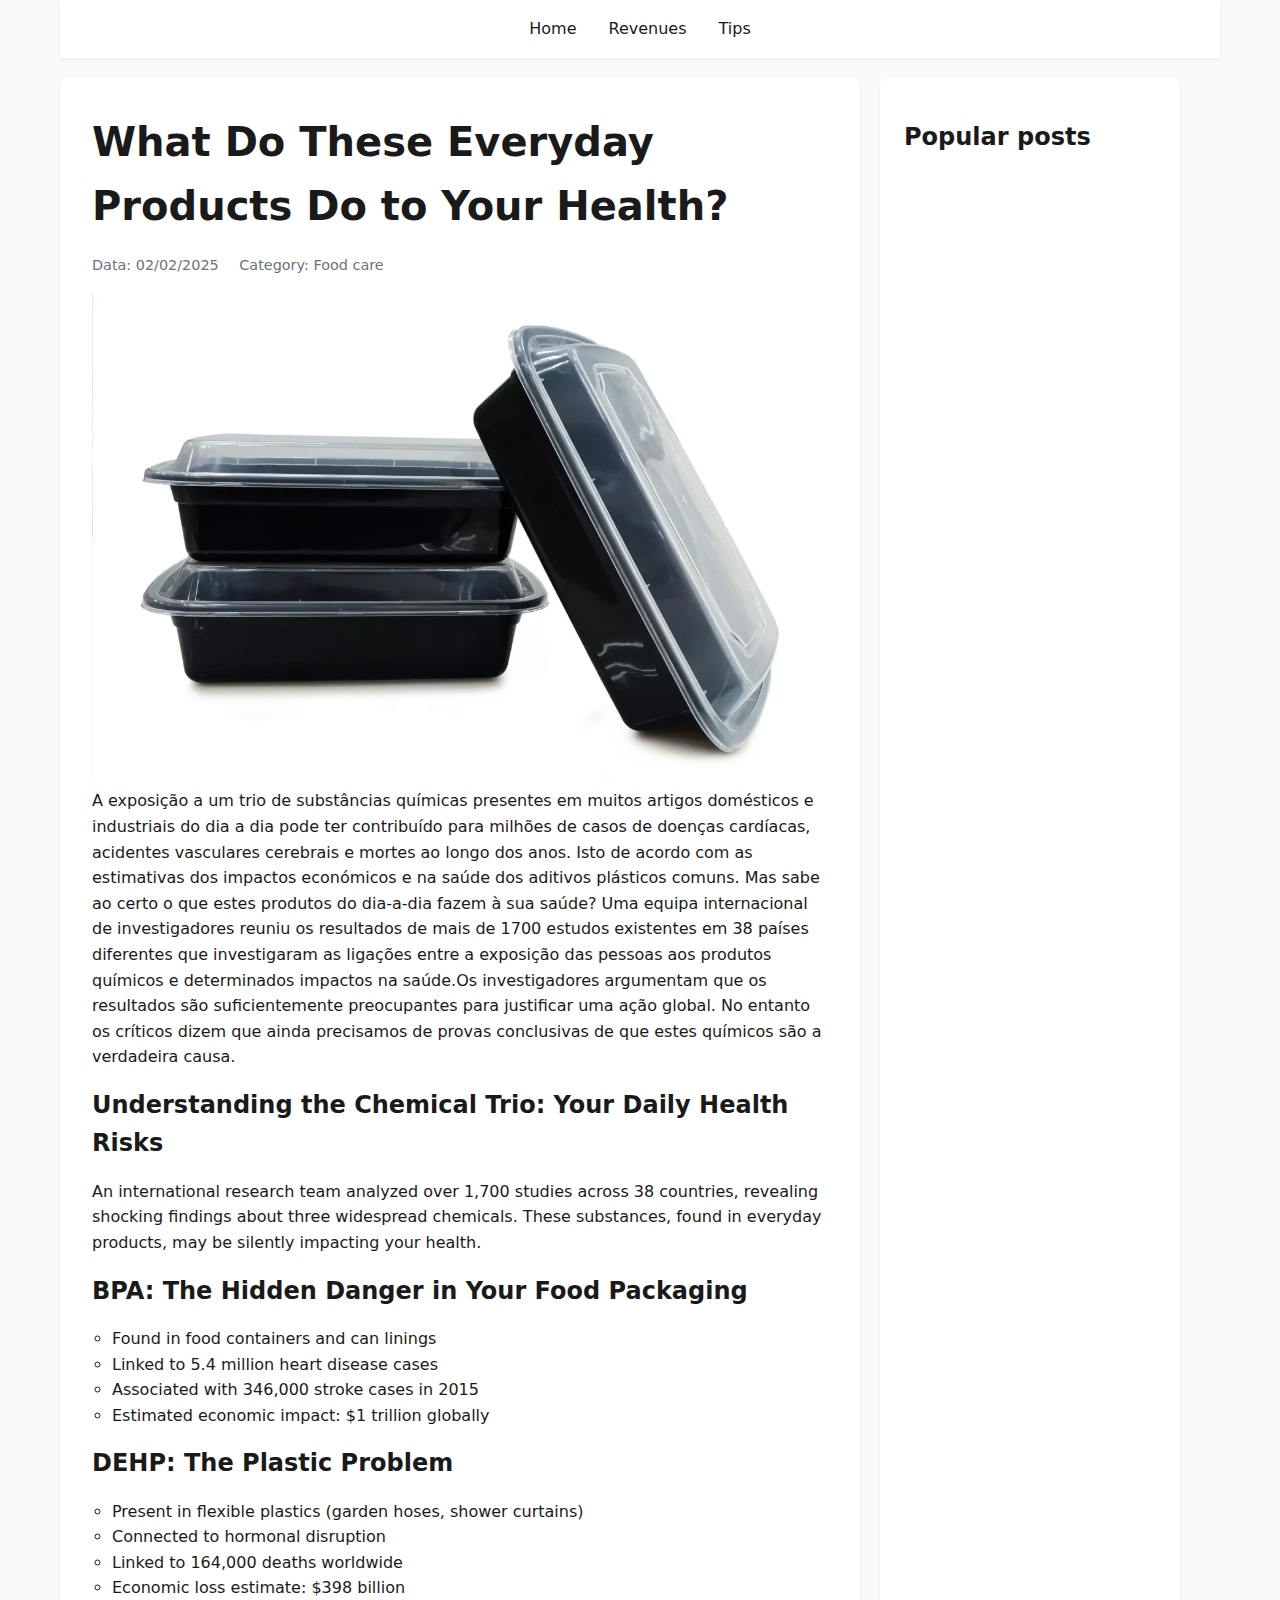
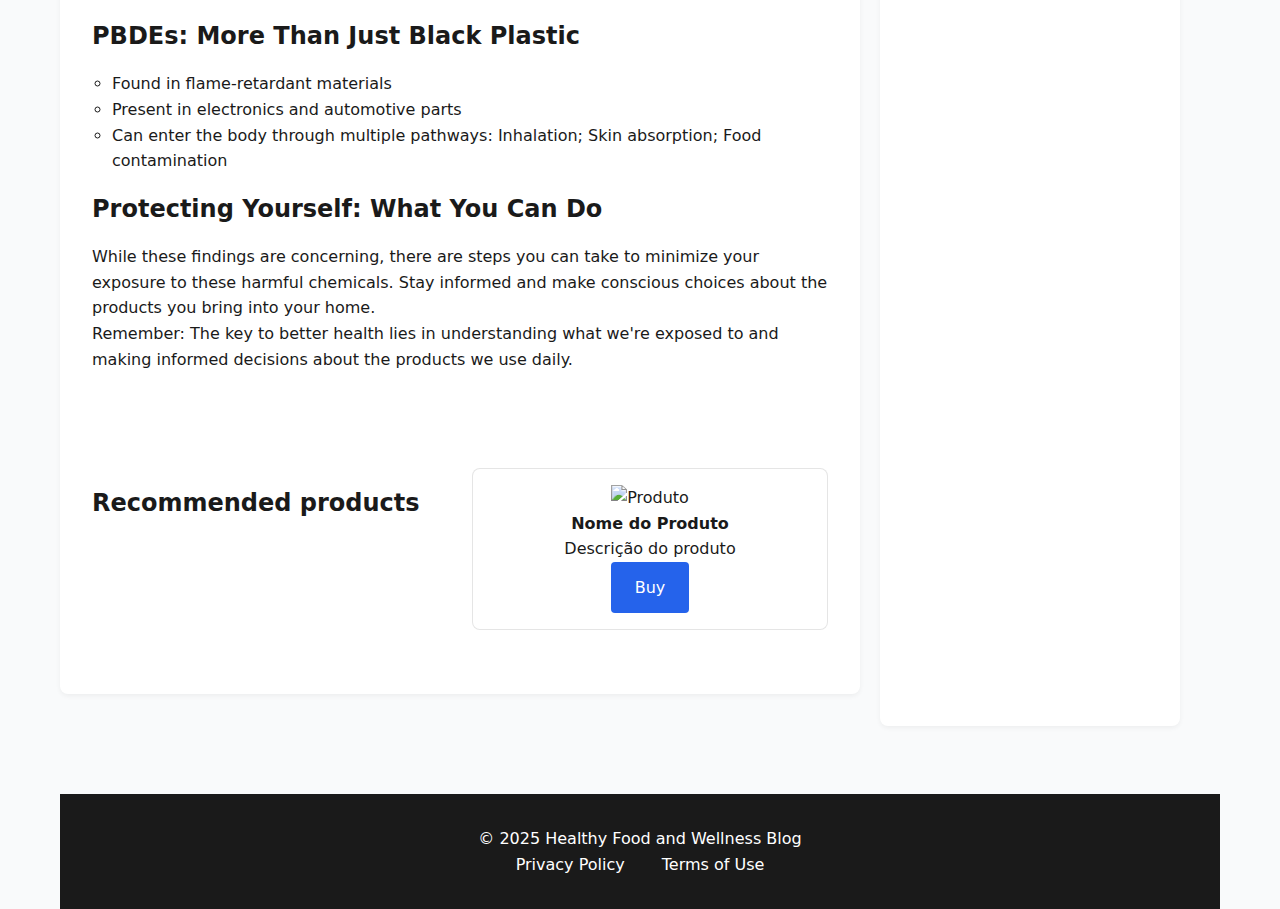
==== index.html @ 2ef991d0 "first commit" ====
<!DOCTYPE html>
<html lang="en">
<head>
    <meta charset="UTF-8">
    <meta name="viewport" content="width=device-width, initial-scale=1.0">
    <meta name="description" content="SaudeFlow - Seu Blog de Saúde e Bem-estar">
    <link rel="stylesheet" href="src/css/reset.css">
    <link rel="stylesheet" href="src/css/general.css">
    <link rel="stylesheet" href="src/css/style.css">
    <link rel="stylesheet" href="src/css/responsive.css">
    <title>SaudeFlow - Seu Blog de Saúde e Bem-estar</title>
</head>
<body>
    <header>
        <nav>
            <ul>
                <li><a href="/">Home</a></li>
                <li><a href="receitas.html">Revenues</a></li>
                <li><a href="dicas.html">Tips</a></li>
                <!-- <li><a href="/sobre">Sobre</a></li> -->
            </ul>
        </nav>
    </header>

    <main>
        <!-- Seção de Posts do Blog -->
        <section class="posts">
            <article>
                <h1>What Do These Everyday Products Do to Your Health?</h1>
                <div class="post-meta">
                    <span>Data: 02/02/2025</span>
                    <span>Category: Food care</span>
                </div>
                <img src="./src/images/image-02-02-25.webp" alt="imagem de vasilhas">
                <p>A exposição a um trio de substâncias químicas presentes em muitos artigos domésticos e industriais do dia a dia pode ter contribuído para milhões de casos de doenças cardíacas, acidentes vasculares cerebrais e mortes ao longo dos anos. Isto de acordo com as estimativas dos impactos económicos e na saúde dos aditivos plásticos comuns. Mas sabe ao certo o que estes produtos do dia-a-dia fazem à sua saúde? Uma equipa internacional de investigadores reuniu os resultados de mais de 1700 estudos existentes em 38 países diferentes que investigaram as ligações entre a exposição das pessoas aos produtos químicos e determinados impactos na saúde.Os investigadores argumentam que os resultados são suficientemente preocupantes para justificar uma ação global. No entanto os críticos dizem que ainda precisamos de provas conclusivas de que estes químicos são a verdadeira causa.</p>
                
                <div class="post-content">
                    <h3>Understanding the Chemical Trio: Your Daily Health Risks</h3>
                    <p>An international research team analyzed over 1,700 studies across 38 countries, revealing shocking findings about three widespread chemicals. These substances, found in everyday products, may be silently impacting your health.</p>
                    <h3>BPA: The Hidden Danger in Your Food Packaging</h3>
                    <ul>
                        <li>Found in food containers and can linings</li>
                        <li>Linked to 5.4 million heart disease cases</li>
                        <li>Associated with 346,000 stroke cases in 2015</li>
                        <li>Estimated economic impact: $1 trillion globally</li>
                    </ul>
                    <h3>DEHP: The Plastic Problem</h3>
                    <ul>
                        <li>Present in flexible plastics (garden hoses, shower curtains)</li>
                        <li>Connected to hormonal disruption</li>
                        <li>Linked to 164,000 deaths worldwide</li>
                        <li>Economic loss estimate: $398 billion</li>
                    </ul>
                    <h3>PBDEs: More Than Just Black Plastic</h3>
                    <ul>
                        <li>Found in flame-retardant materials</li>
                        <li>Present in electronics and automotive parts</li>
                        <li>Can enter the body through multiple pathways: Inhalation; Skin absorption; Food contamination</li>
                    </ul>
                    <h3>Protecting Yourself: What You Can Do</h3>
                    <p>While these findings are concerning, there are steps you can take to minimize your exposure to these harmful chemicals. Stay informed and make conscious choices about the products you bring into your home.</p>
                    <p>Remember: The key to better health lies in understanding what we're exposed to and making informed decisions about the products we use daily.</p>
                </div>
                
                <!-- Bloco AdSense -->
                <div class="adsense-block">
                    <!-- Código do AdSense aqui -->
                </div>
                
                <!-- Produtos Afiliados -->
                <div class="affiliate-products">
                    <h3>Recommended products</h3>
                    <div class="product">
                        <img src="produto.jpg" alt="Produto">
                        <h4>Nome do Produto</h4>
                        <p>Descrição do produto</p>
                        <a href="link-afiliado" class="cta-button">Buy</a>
                    </div>
                </div>
            </article>
        </section>

        <!-- Barra Lateral -->
        <aside>
            <div class="sidebar-adsense">
                <!-- Anúncio lateral do AdSense -->
            </div>
            <div class="popular-posts">
                <h3>Popular posts</h3>
                <!-- Lista de posts populares -->
            </div>
        </aside>
    </main>

    <footer>
        <p>© 2025 Healthy Food and Wellness Blog</p>
        <nav>
            <a href="/politica.html">Privacy Policy</a>
            <a href="/termo.html">Terms of Use</a>
        </nav>
    </footer>
</body>
</html>
---- src/css/general.css ----
:root {
    --primary-text: #1A1A1A;
    --primary-accent: #2563EB;
    --background: #F9FAFB;
    --secondary-text: #6B7280;
    --shadow-color: rgba(0, 0, 0, 0.05);
}

*{
}
---- src/css/style.css ----
body {
    font-family: 'Inter', system-ui, -apple-system, sans-serif;
    line-height: 1.6;
    color: var(--primary-text);
    background-color: var(--background);
}

/* Header */
header {
    background-color: #fff;
    box-shadow: 0 2px 5px var(--shadow-color);
    padding: 1rem 0;
}

nav ul {
    display: flex;
    justify-content: center;
    list-style: none;
    gap: 2rem;
}

nav a {
    text-decoration: none;
    color: var(--primary-text);
    font-weight: 500;
    transition: color 0.3s;
}

nav a:hover {
    color: var(--primary-accent);
}

/* Artigos */
article {
    background: #fff;
    padding: 2rem;
    border-radius: 8px;
    margin-bottom: 2rem;
    box-shadow: 0 2px 5px var(--shadow-color);
}

h1, h2, h3, h4, h5, h6 {
    font-family: 'Outfit', system-ui, -apple-system, sans-serif;
    color: var(--primary-text);
}

h1 {
    font-size: 2.5rem;
    margin-bottom: 1rem;
}

h2 {
    font-size: 2rem;
    margin: 1.5rem 0;
}

h3 {
    font-size: 1.5rem;
    margin: 1rem 0;
}

.post-content ul{
    margin-left: 20px;
}

.post-content ul li{
    list-style-type: circle;
}

/* Blocos de anúncios */
.adsense-block {
    margin: 2rem 0;
    padding: 1rem;
    background: #fff;
    border-radius: 4px;
}

/* Produtos afiliados */
.affiliate-products {
    display: grid;
    grid-template-columns: repeat(auto-fit, minmax(250px, 1fr));
    gap: 1.5rem;
    margin: 2rem 0;
}

.product {
    border: 1px solid rgba(0, 0, 0, 0.1);
    padding: 1rem;
    border-radius: 8px;
    text-align: center;
    background: #fff;
}

.product img {
    max-width: 100%;
    height: auto;
}

.cta-button {
    display: inline-block;
    padding: 0.8rem 1.5rem;
    background-color: var(--primary-accent);
    color: #fff;
    text-decoration: none;
    border-radius: 4px;
    transition: background-color 0.3s;
}

.cta-button:hover {
    background-color: #1d4ed8;
}

/* Barra lateral */
aside {
    background: #fff;
    padding: 1.5rem;
    border-radius: 8px;
    box-shadow: 0 2px 5px var(--shadow-color);
}

/* Footer */
footer {
    background: var(--primary-text);
    color: #fff;
    padding: 2rem 0;
    text-align: center;
    margin-top: 3rem;
}

footer a {
    color: #fff;
    text-decoration: none;
    margin: 0 1rem;
}

/* Utilidades */
.post-meta {
    color: var(--secondary-text);
    font-size: 0.9rem;
    margin-bottom: 1rem;
}

.post-meta span {
    margin-right: 1rem;
}

/* Dark Mode */
@media (prefers-color-scheme: dark) {
    :root {
        --primary-text: #E5E7EB;
        --background: #121212;
        --secondary-text: #9CA3AF;
    }
    
    article, aside, .product {
        background: #1F2937;
    }
    
    header {
        background: #1F2937;
    }
}
---- src/css/responsive.css ----
body {
    max-width: 1200px;
    margin: 0 auto;
    padding: 0 20px;
}

/* Layout flexível para o conteúdo principal */
main {
    display: flex;
    flex-wrap: wrap;
    gap: 20px;
    padding: 20px 0;
}

/* Seção de posts */
.posts {
    flex: 1;
    min-width: 300px;
    max-width: 800px;
}

/* Barra lateral */
aside {
    width: 300px;
}

/* Media queries para responsividade */
@media (max-width: 1024px) {
    body {
        max-width: 95%;
    }
    
    main {
        flex-direction: column;
    }
    
    aside {
        width: 100%;
    }
}

@media (max-width: 768px) {
    .posts {
        min-width: 100%;
    }
    
    header nav ul {
        flex-direction: column;
        text-align: center;
    }
}

@media (max-width: 480px) {
    body {
        padding: 0 10px;
    }
    
    .product {
        width: 100%;
    }
}
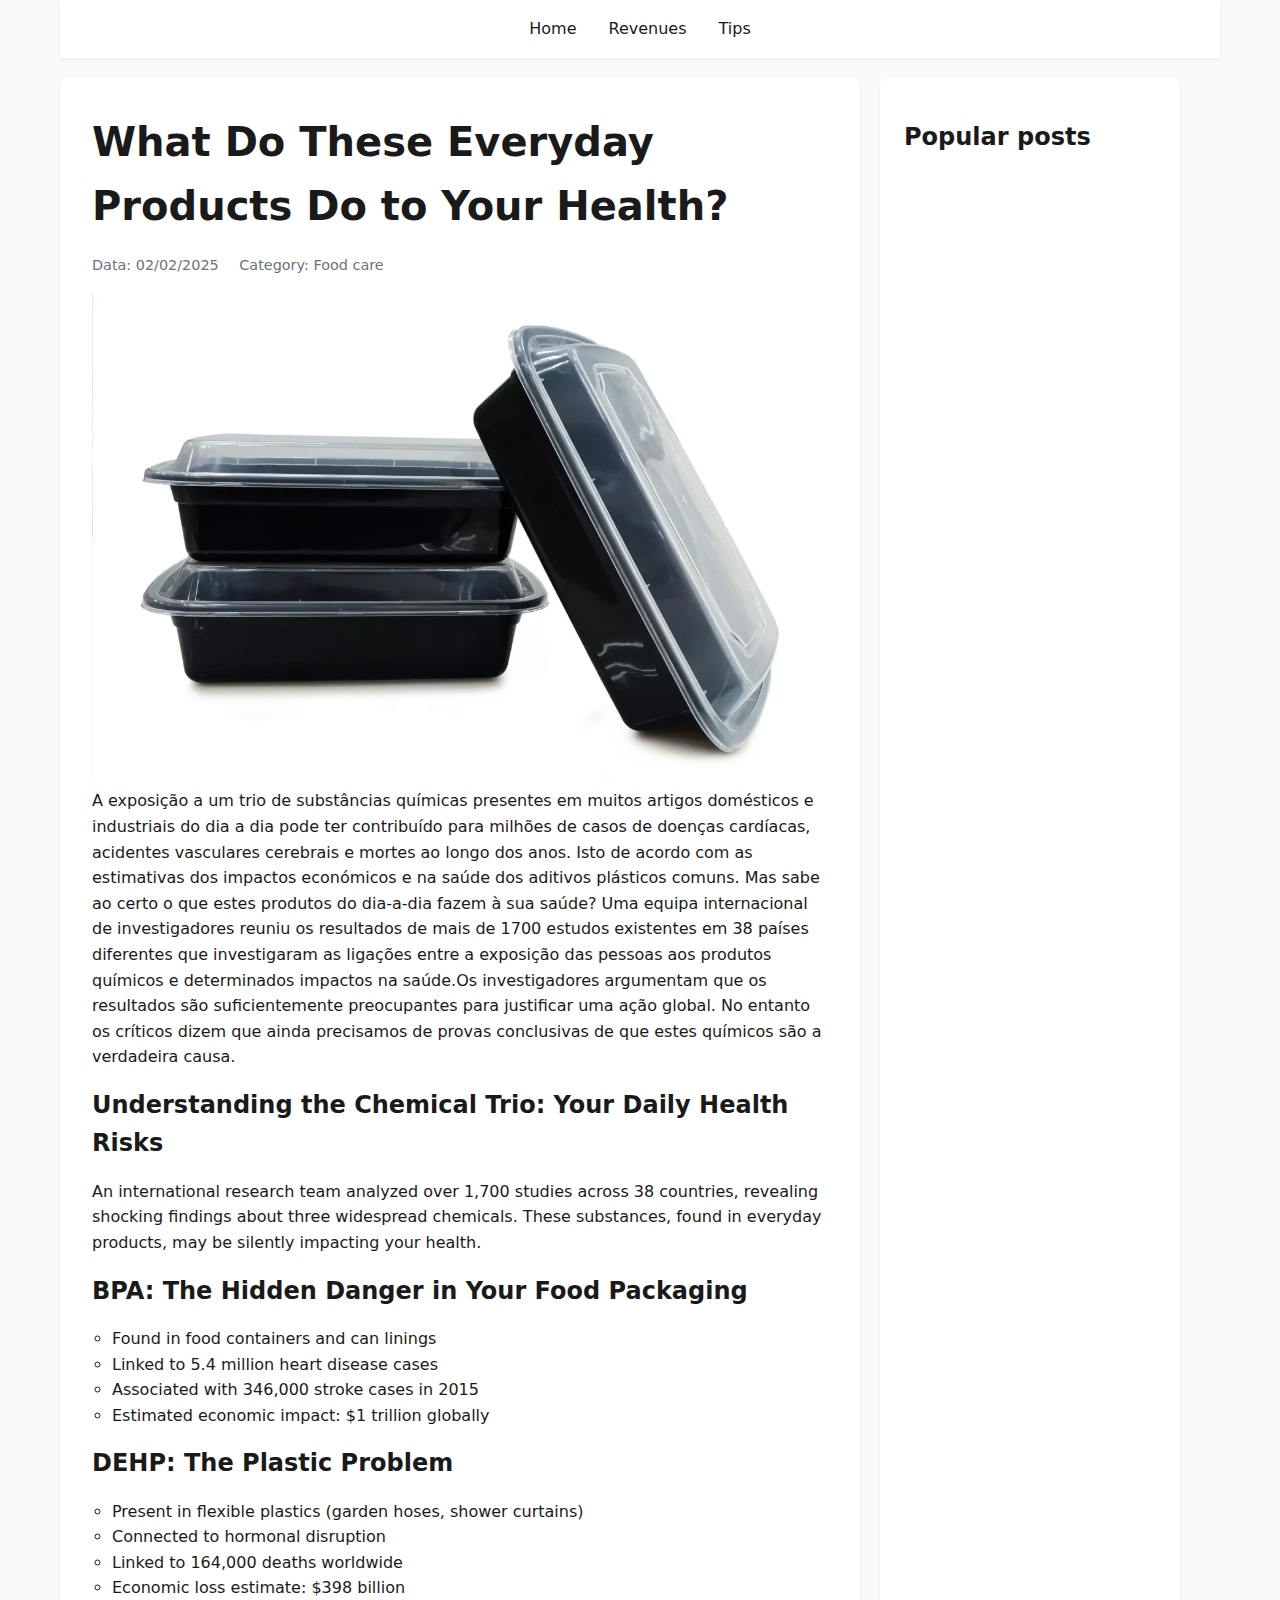
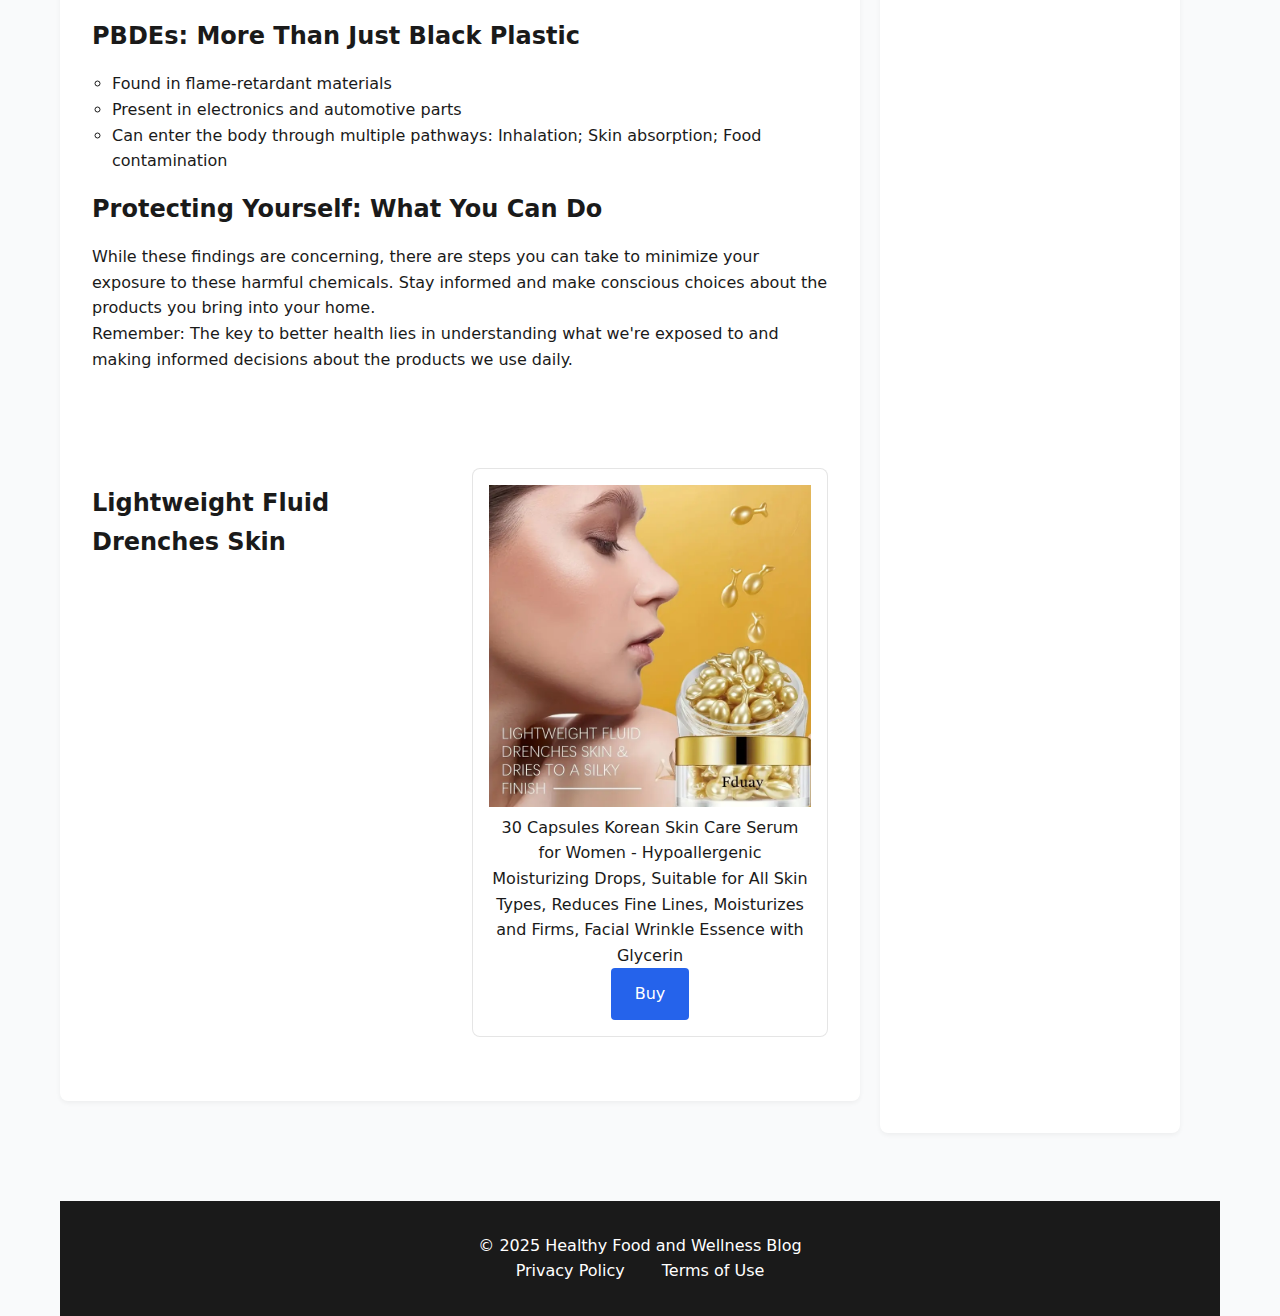
==== commit f95984d5: "add anuncios" ====
--- a/index.html
+++ b/index.html
@@ -1,5 +1,6 @@
 <!DOCTYPE html>
 <html lang="en">
+
 <head>
     <meta charset="UTF-8">
     <meta name="viewport" content="width=device-width, initial-scale=1.0">
@@ -10,6 +11,7 @@
     <link rel="stylesheet" href="src/css/responsive.css">
     <title>SaudeFlow - Seu Blog de Saúde e Bem-estar</title>
 </head>
+
 <body>
     <header>
         <nav>
@@ -32,11 +34,21 @@
                     <span>Category: Food care</span>
                 </div>
                 <img src="./src/images/image-02-02-25.webp" alt="imagem de vasilhas">
-                <p>A exposição a um trio de substâncias químicas presentes em muitos artigos domésticos e industriais do dia a dia pode ter contribuído para milhões de casos de doenças cardíacas, acidentes vasculares cerebrais e mortes ao longo dos anos. Isto de acordo com as estimativas dos impactos económicos e na saúde dos aditivos plásticos comuns. Mas sabe ao certo o que estes produtos do dia-a-dia fazem à sua saúde? Uma equipa internacional de investigadores reuniu os resultados de mais de 1700 estudos existentes em 38 países diferentes que investigaram as ligações entre a exposição das pessoas aos produtos químicos e determinados impactos na saúde.Os investigadores argumentam que os resultados são suficientemente preocupantes para justificar uma ação global. No entanto os críticos dizem que ainda precisamos de provas conclusivas de que estes químicos são a verdadeira causa.</p>
-                
+                <p>A exposição a um trio de substâncias químicas presentes em muitos artigos domésticos e industriais do
+                    dia a dia pode ter contribuído para milhões de casos de doenças cardíacas, acidentes vasculares
+                    cerebrais e mortes ao longo dos anos. Isto de acordo com as estimativas dos impactos económicos e na
+                    saúde dos aditivos plásticos comuns. Mas sabe ao certo o que estes produtos do dia-a-dia fazem à sua
+                    saúde? Uma equipa internacional de investigadores reuniu os resultados de mais de 1700 estudos
+                    existentes em 38 países diferentes que investigaram as ligações entre a exposição das pessoas aos
+                    produtos químicos e determinados impactos na saúde.Os investigadores argumentam que os resultados
+                    são suficientemente preocupantes para justificar uma ação global. No entanto os críticos dizem que
+                    ainda precisamos de provas conclusivas de que estes químicos são a verdadeira causa.</p>
+
                 <div class="post-content">
                     <h3>Understanding the Chemical Trio: Your Daily Health Risks</h3>
-                    <p>An international research team analyzed over 1,700 studies across 38 countries, revealing shocking findings about three widespread chemicals. These substances, found in everyday products, may be silently impacting your health.</p>
+                    <p>An international research team analyzed over 1,700 studies across 38 countries, revealing
+                        shocking findings about three widespread chemicals. These substances, found in everyday
+                        products, may be silently impacting your health.</p>
                     <h3>BPA: The Hidden Danger in Your Food Packaging</h3>
                     <ul>
                         <li>Found in food containers and can linings</li>
@@ -55,26 +67,34 @@
                     <ul>
                         <li>Found in flame-retardant materials</li>
                         <li>Present in electronics and automotive parts</li>
-                        <li>Can enter the body through multiple pathways: Inhalation; Skin absorption; Food contamination</li>
+                        <li>Can enter the body through multiple pathways: Inhalation; Skin absorption; Food
+                            contamination</li>
                     </ul>
                     <h3>Protecting Yourself: What You Can Do</h3>
-                    <p>While these findings are concerning, there are steps you can take to minimize your exposure to these harmful chemicals. Stay informed and make conscious choices about the products you bring into your home.</p>
-                    <p>Remember: The key to better health lies in understanding what we're exposed to and making informed decisions about the products we use daily.</p>
+                    <p>While these findings are concerning, there are steps you can take to minimize your exposure to
+                        these harmful chemicals. Stay informed and make conscious choices about the products you bring
+                        into your home.</p>
+                    <p>Remember: The key to better health lies in understanding what we're exposed to and making
+                        informed decisions about the products we use daily.</p>
                 </div>
-                
+
                 <!-- Bloco AdSense -->
                 <div class="adsense-block">
-                    <!-- Código do AdSense aqui -->
+                    <script async
+                        src="https://pagead2.googlesyndication.com/pagead/js/adsbygoogle.js?client=ca-pub-7013177734900842"
+                        crossorigin="anonymous"></script>
                 </div>
-                
+
                 <!-- Produtos Afiliados -->
                 <div class="affiliate-products">
-                    <h3>Recommended products</h3>
+                    <h3>Lightweight Fluid Drenches Skin</h3>
                     <div class="product">
-                        <img src="produto.jpg" alt="Produto">
-                        <h4>Nome do Produto</h4>
-                        <p>Descrição do produto</p>
-                        <a href="link-afiliado" class="cta-button">Buy</a>
+                        <img src="./src/images/fduay.webp" alt="Produto">
+                        <!-- <h4>Nome do Produto</h4> -->
+                        <p>30 Capsules Korean Skin Care Serum for Women - Hypoallergenic Moisturizing Drops, Suitable
+                            for All Skin Types, Reduces Fine Lines, Moisturizes and Firms, Facial Wrinkle Essence with
+                            Glycerin</p>
+                        <a href="https://temu.to/k/ec1jthbfiqb" class="cta-button">Buy</a>
                     </div>
                 </div>
             </article>
@@ -100,4 +120,5 @@
         </nav>
     </footer>
 </body>
+
 </html>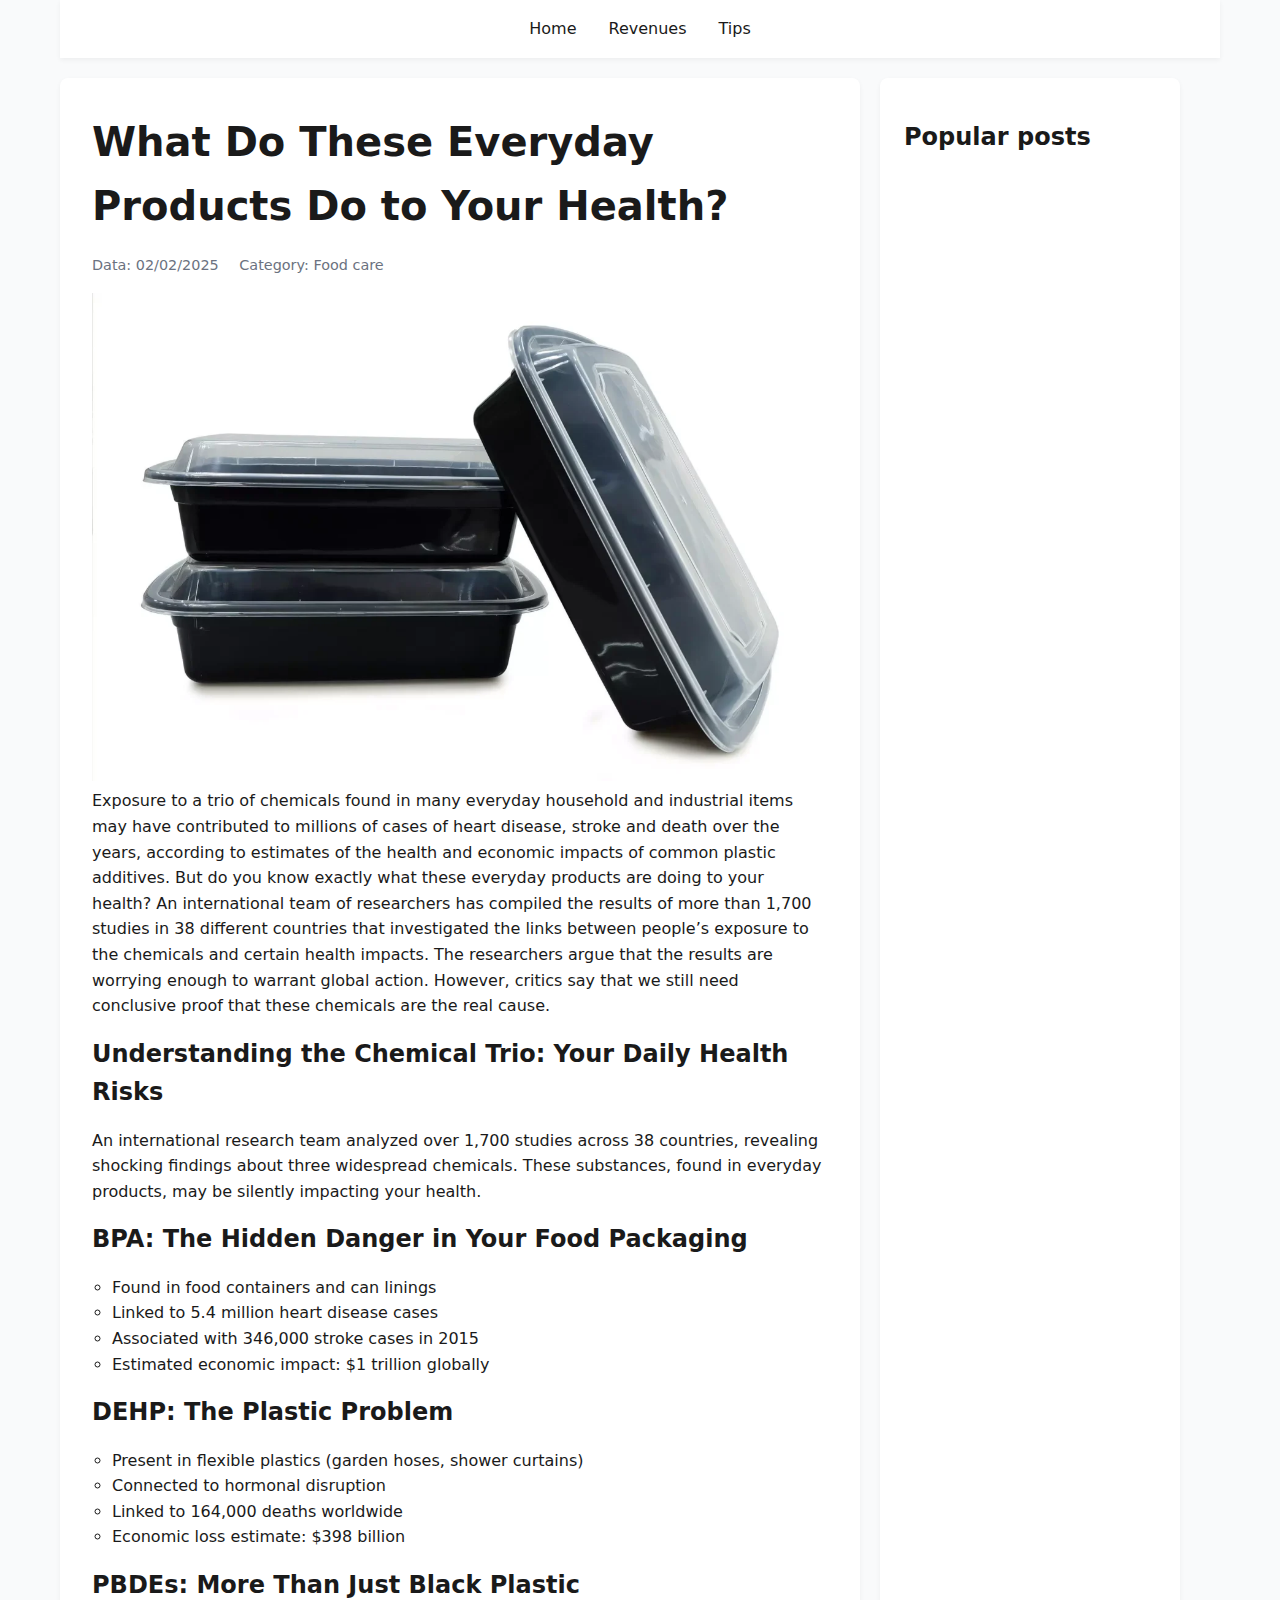
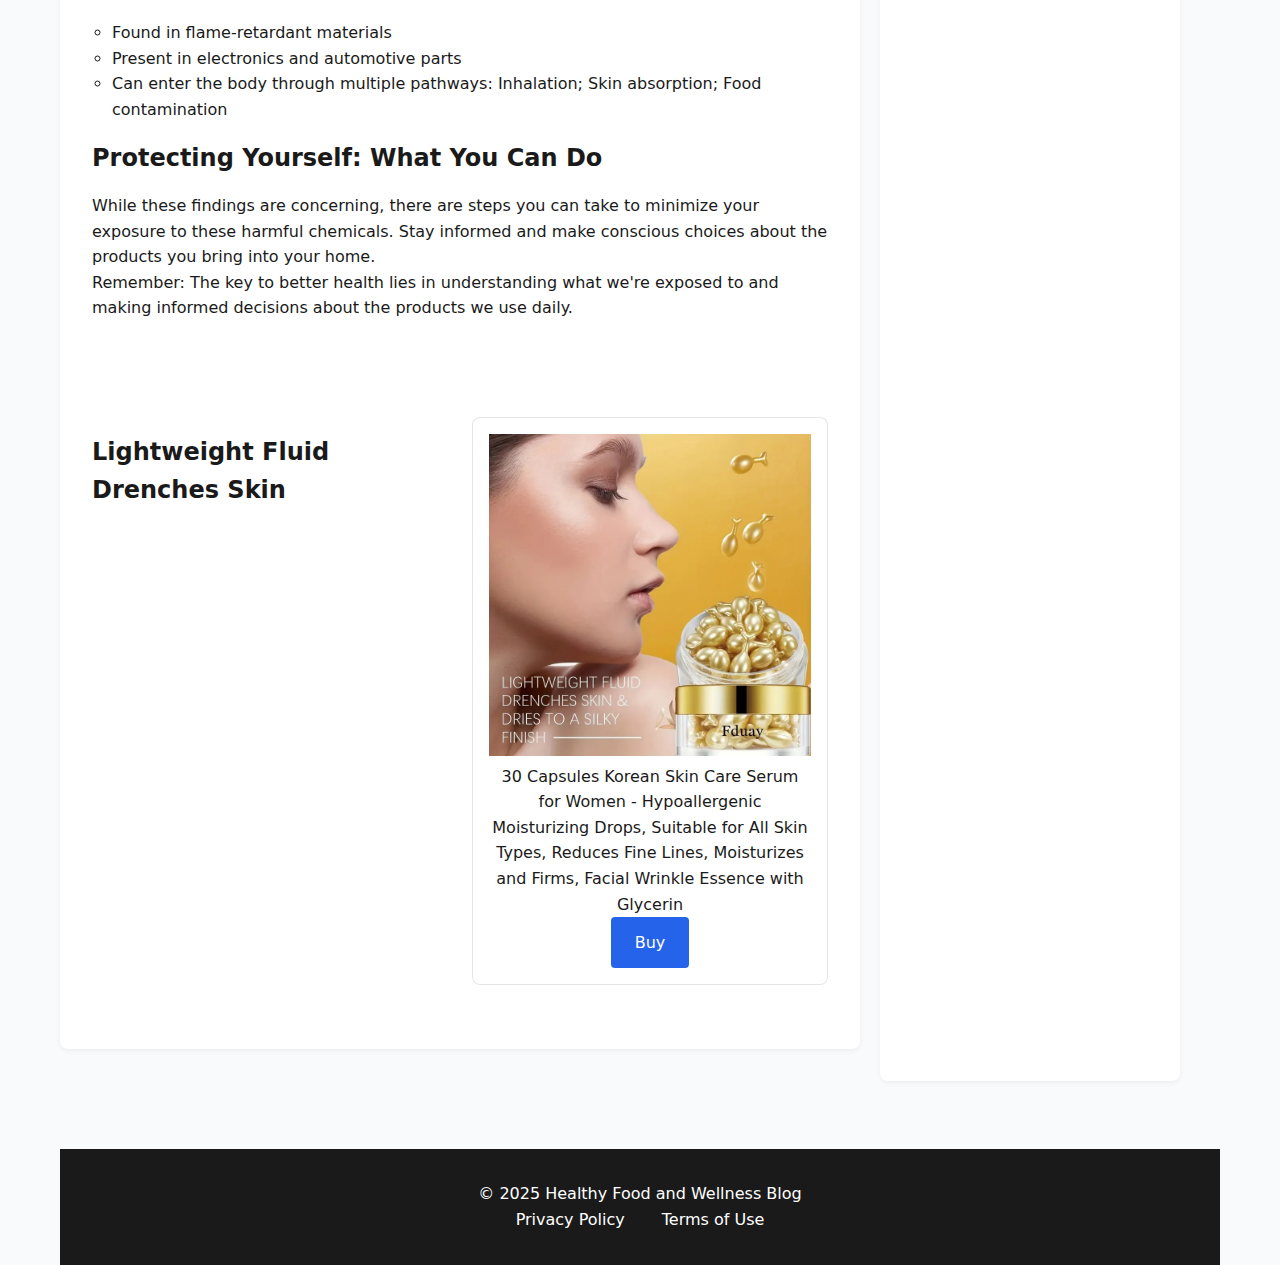
==== commit d1a5c96b: "traducao" ====
--- a/index.html
+++ b/index.html
@@ -34,15 +34,7 @@
                     <span>Category: Food care</span>
                 </div>
                 <img src="./src/images/image-02-02-25.webp" alt="imagem de vasilhas">
-                <p>A exposição a um trio de substâncias químicas presentes em muitos artigos domésticos e industriais do
-                    dia a dia pode ter contribuído para milhões de casos de doenças cardíacas, acidentes vasculares
-                    cerebrais e mortes ao longo dos anos. Isto de acordo com as estimativas dos impactos económicos e na
-                    saúde dos aditivos plásticos comuns. Mas sabe ao certo o que estes produtos do dia-a-dia fazem à sua
-                    saúde? Uma equipa internacional de investigadores reuniu os resultados de mais de 1700 estudos
-                    existentes em 38 países diferentes que investigaram as ligações entre a exposição das pessoas aos
-                    produtos químicos e determinados impactos na saúde.Os investigadores argumentam que os resultados
-                    são suficientemente preocupantes para justificar uma ação global. No entanto os críticos dizem que
-                    ainda precisamos de provas conclusivas de que estes químicos são a verdadeira causa.</p>
+                <p>Exposure to a trio of chemicals found in many everyday household and industrial items may have contributed to millions of cases of heart disease, stroke and death over the years, according to estimates of the health and economic impacts of common plastic additives. But do you know exactly what these everyday products are doing to your health? An international team of researchers has compiled the results of more than 1,700 studies in 38 different countries that investigated the links between people’s exposure to the chemicals and certain health impacts. The researchers argue that the results are worrying enough to warrant global action. However, critics say that we still need conclusive proof that these chemicals are the real cause.</p>
 
                 <div class="post-content">
                     <h3>Understanding the Chemical Trio: Your Daily Health Risks</h3>
@@ -103,11 +95,15 @@
         <!-- Barra Lateral -->
         <aside>
             <div class="sidebar-adsense">
-                <!-- Anúncio lateral do AdSense -->
+                <script async
+                        src="https://pagead2.googlesyndication.com/pagead/js/adsbygoogle.js?client=ca-pub-7013177734900842"
+                        crossorigin="anonymous"></script>
             </div>
             <div class="popular-posts">
                 <h3>Popular posts</h3>
-                <!-- Lista de posts populares -->
+                <script async
+                        src="https://pagead2.googlesyndication.com/pagead/js/adsbygoogle.js?client=ca-pub-7013177734900842"
+                        crossorigin="anonymous"></script>
             </div>
         </aside>
     </main>
